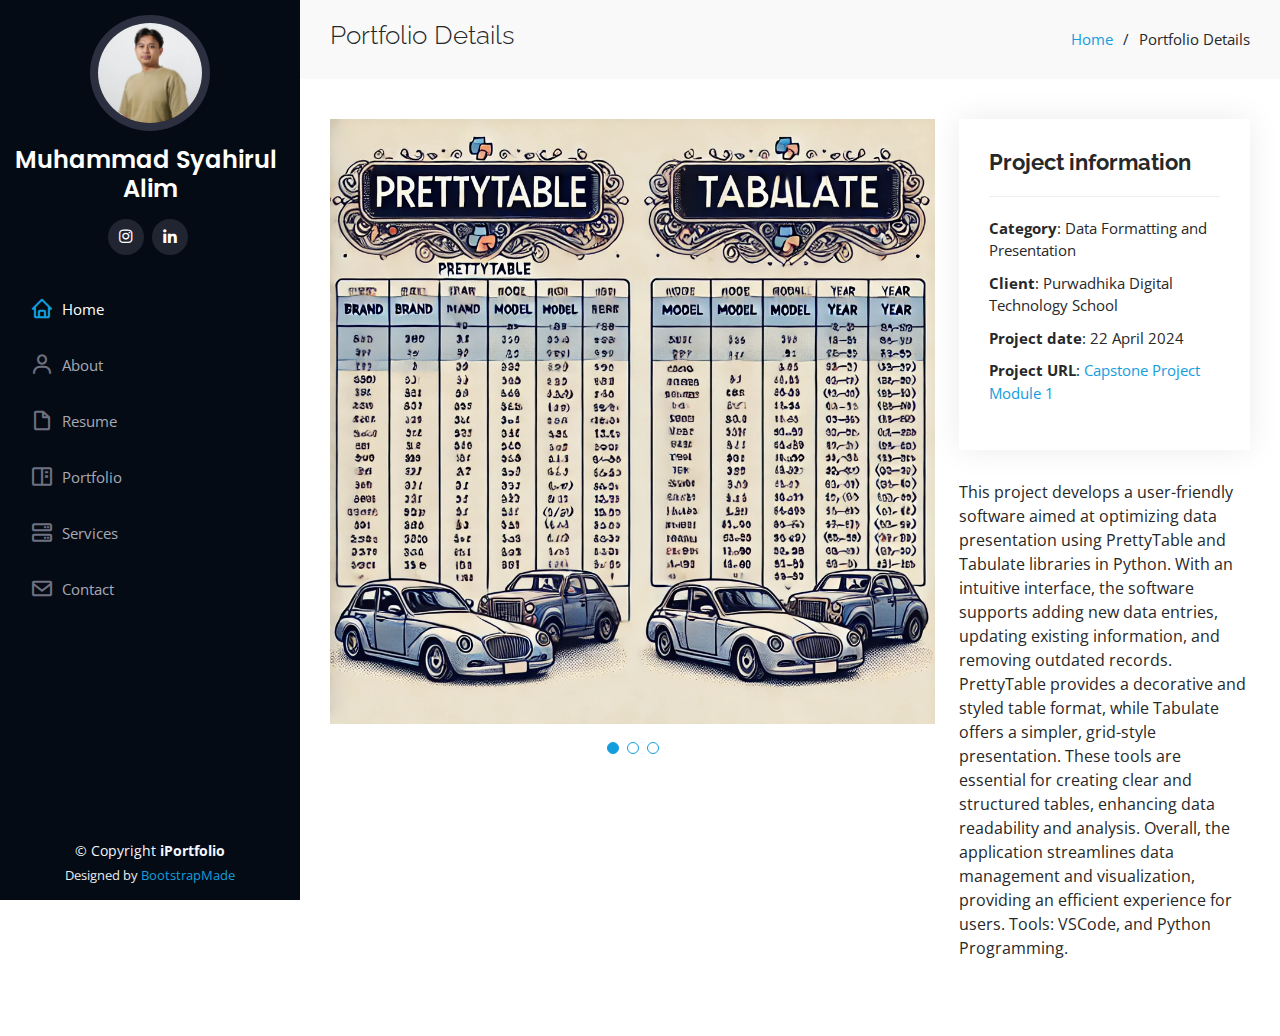
==== portfolio-details.html @ b95a763d "Add files via upload" ====
<!DOCTYPE html>
<html lang="en">

<head>
  <meta charset="utf-8">
  <meta content="width=device-width, initial-scale=1.0" name="viewport">

  <title>Portfolio Details - iPortfolio Bootstrap Template</title>
  <meta content="" name="description">
  <meta content="" name="keywords">

  <!-- Favicons -->
  <link href="assets/img/favicon.png" rel="icon">
  <link href="assets/img/apple-touch-icon.png" rel="apple-touch-icon">

  <!-- Google Fonts -->
  <link href="https://fonts.googleapis.com/css?family=Open+Sans:300,300i,400,400i,600,600i,700,700i|Raleway:300,300i,400,400i,500,500i,600,600i,700,700i|Poppins:300,300i,400,400i,500,500i,600,600i,700,700i" rel="stylesheet">

  <!-- Vendor CSS Files -->
  <link href="assets/vendor/aos/aos.css" rel="stylesheet">
  <link href="assets/vendor/bootstrap/css/bootstrap.min.css" rel="stylesheet">
  <link href="assets/vendor/bootstrap-icons/bootstrap-icons.css" rel="stylesheet">
  <link href="assets/vendor/boxicons/css/boxicons.min.css" rel="stylesheet">
  <link href="assets/vendor/glightbox/css/glightbox.min.css" rel="stylesheet">
  <link href="assets/vendor/swiper/swiper-bundle.min.css" rel="stylesheet">

  <!-- Template Main CSS File -->
  <link href="assets/css/style.css" rel="stylesheet">

  <!-- =======================================================
  * Template Name: iPortfolio
  * Template URL: https://bootstrapmade.com/iportfolio-bootstrap-portfolio-websites-template/
  * Updated: Mar 17 2024 with Bootstrap v5.3.3
  * Author: BootstrapMade.com
  * License: https://bootstrapmade.com/license/
  ======================================================== -->
</head>

<body>

  <!-- ======= Mobile nav toggle button ======= -->
  <i class="bi bi-list mobile-nav-toggle d-xl-none"></i>

  <!-- ======= Header ======= -->
  <header id="header">
    <div class="d-flex flex-column">

      <div class="profile">
        <img src="assets/img/P1289918.jpg" alt="" class="img-fluid rounded-circle">
        <h1 class="text-light"><a href="index.html">Muhammad Syahirul Alim</a></h1>
        <div class="social-links mt-3 text-center">
          <a href="https://www.instagram.com/msyahirulalim/" class="instagram"><i class="bx bxl-instagram"></i></a>
          <a href="https://www.linkedin.com/in/muhammad-syahirul-alim-770531120/" class="linkedin"><i class="bx bxl-linkedin"></i></a>
        </div>
      </div>

      <nav id="navbar" class="nav-menu navbar">
        <ul>
          <li><a href="#hero" class="nav-link scrollto active"><i class="bx bx-home"></i> <span>Home</span></a></li>
          <li><a href="#about" class="nav-link scrollto"><i class="bx bx-user"></i> <span>About</span></a></li>
          <li><a href="#resume" class="nav-link scrollto"><i class="bx bx-file-blank"></i> <span>Resume</span></a></li>
          <li><a href="#portfolio" class="nav-link scrollto"><i class="bx bx-book-content"></i> <span>Portfolio</span></a></li>
          <li><a href="#services" class="nav-link scrollto"><i class="bx bx-server"></i> <span>Services</span></a></li>
          <li><a href="#contact" class="nav-link scrollto"><i class="bx bx-envelope"></i> <span>Contact</span></a></li>
        </ul>
      </nav><!-- .nav-menu -->
    </div>
  </header><!-- End Header -->

  <main id="main">

    <!-- ======= Breadcrumbs ======= -->
    <section id="breadcrumbs" class="breadcrumbs">
      <div class="container">

        <div class="d-flex justify-content-between align-items-center">
          <h2>Portfolio Details</h2>
          <ol>
            <li><a href="index.html">Home</a></li>
            <li>Portfolio Details</li>
          </ol>
        </div>

      </div>
    </section><!-- End Breadcrumbs -->

    <!-- ======= Portfolio Details Section ======= -->
    <section id="portfolio-details" class="portfolio-details">
      <div class="container">

        <div class="row gy-4">

          <div class="col-lg-8">
            <div class="portfolio-details-slider swiper">
              <div class="swiper-wrapper align-items-center">

                <div class="swiper-slide">
                  <img src="assets/img/portfolio/PrettyTable_and_Tabulate_illustration.png" alt="">
                </div>

                <div class="swiper-slide">
                  <img src="assets/img/portfolio/tabulate.jpeg" alt="">
                </div>

                <div class="swiper-slide">
                  <img src="assets/img/portfolio/prettytable.jpeg" alt="">
                </div>

              </div>
              <div class="swiper-pagination"></div>
            </div>
          </div>

          <div class="col-lg-4">
            <div class="portfolio-info">
              <h3>Project information</h3>
              <ul>
                <li><strong>Category</strong>: Data Formatting and Presentation</li>
                <li><strong>Client</strong>: Purwadhika Digital Technology School</li>
                <li><strong>Project date</strong>: 22 April 2024</li>
                <li><strong>Project URL</strong>: <a href="https://medium.com/@syahirulalim287/optimizing-data-presentation-with-python-6a15caab39be">Capstone Project Module 1</a></li>
              </ul>
            </div>
            <div class="portfolio-description">
              <p>
                This project develops a user-friendly software aimed at optimizing data presentation using PrettyTable and Tabulate libraries in Python. 
                With an intuitive interface, the software supports adding new data entries, updating existing information, and removing outdated records.
                PrettyTable provides a decorative and styled table format, while Tabulate offers a simpler, grid-style presentation.
                These tools are essential for creating clear and structured tables, enhancing data readability and analysis.
                Overall, the application streamlines data management and visualization, providing an efficient experience for users. Tools: VSCode, and Python Programming.
              </p>
            </div>
          </div>

        </div>

      </div>
    </section><!-- End Portfolio Details Section -->

  </main><!-- End #main -->

  <!-- ======= Footer ======= -->
  <footer id="footer">
    <div class="container">
      <div class="copyright">
        &copy; Copyright <strong><span>iPortfolio</span></strong>
      </div>
      <div class="credits">
        <!-- All the links in the footer should remain intact. -->
        <!-- You can delete the links only if you purchased the pro version. -->
        <!-- Licensing information: https://bootstrapmade.com/license/ -->
        <!-- Purchase the pro version with working PHP/AJAX contact form: https://bootstrapmade.com/iportfolio-bootstrap-portfolio-websites-template/ -->
        Designed by <a href="https://bootstrapmade.com/">BootstrapMade</a>
      </div>
    </div>
  </footer><!-- End  Footer -->

  <a href="#" class="back-to-top d-flex align-items-center justify-content-center"><i class="bi bi-arrow-up-short"></i></a>

  <!-- Vendor JS Files -->
  <script src="assets/vendor/purecounter/purecounter_vanilla.js"></script>
  <script src="assets/vendor/aos/aos.js"></script>
  <script src="assets/vendor/bootstrap/js/bootstrap.bundle.min.js"></script>
  <script src="assets/vendor/glightbox/js/glightbox.min.js"></script>
  <script src="assets/vendor/isotope-layout/isotope.pkgd.min.js"></script>
  <script src="assets/vendor/swiper/swiper-bundle.min.js"></script>
  <script src="assets/vendor/typed.js/typed.umd.js"></script>
  <script src="assets/vendor/waypoints/noframework.waypoints.js"></script>
  <script src="assets/vendor/php-email-form/validate.js"></script>

  <!-- Template Main JS File -->
  <script src="assets/js/main.js"></script>

</body>

</html>
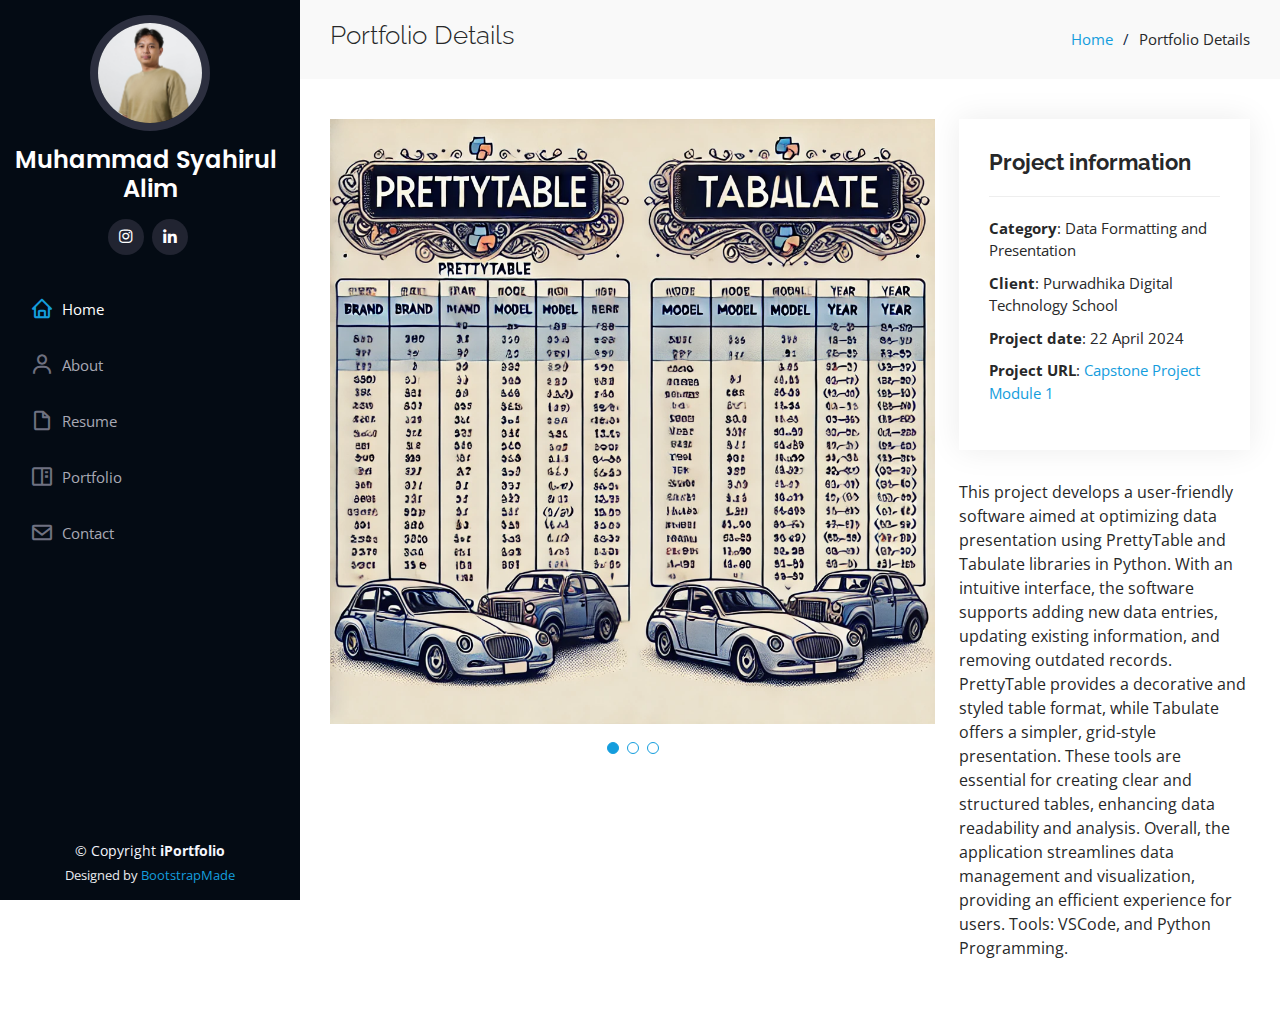
==== commit fc0f8441: "Update portfolio-details.html" ====
--- a/portfolio-details.html
+++ b/portfolio-details.html
@@ -56,12 +56,11 @@
 
       <nav id="navbar" class="nav-menu navbar">
         <ul>
-          <li><a href="#hero" class="nav-link scrollto active"><i class="bx bx-home"></i> <span>Home</span></a></li>
-          <li><a href="#about" class="nav-link scrollto"><i class="bx bx-user"></i> <span>About</span></a></li>
-          <li><a href="#resume" class="nav-link scrollto"><i class="bx bx-file-blank"></i> <span>Resume</span></a></li>
-          <li><a href="#portfolio" class="nav-link scrollto"><i class="bx bx-book-content"></i> <span>Portfolio</span></a></li>
-          <li><a href="#services" class="nav-link scrollto"><i class="bx bx-server"></i> <span>Services</span></a></li>
-          <li><a href="#contact" class="nav-link scrollto"><i class="bx bx-envelope"></i> <span>Contact</span></a></li>
+          <li><a href="https://msyahirulalim.github.io/Alim-Portofolio/index.html#hero" class="nav-link scrollto active"><i class="bx bx-home"></i> <span>Home</span></a></li>
+          <li><a href="https://msyahirulalim.github.io/Alim-Portofolio/index.html#about" class="nav-link scrollto"><i class="bx bx-user"></i> <span>About</span></a></li>
+          <li><a href="https://msyahirulalim.github.io/Alim-Portofolio/index.html#resume" class="nav-link scrollto"><i class="bx bx-file-blank"></i> <span>Resume</span></a></li>
+          <li><a href="https://msyahirulalim.github.io/Alim-Portofolio/index.html#portfolio" class="nav-link scrollto"><i class="bx bx-book-content"></i> <span>Portfolio</span></a></li>
+          <li><a href="https://msyahirulalim.github.io/Alim-Portofolio/index.html#contact" class="nav-link scrollto"><i class="bx bx-envelope"></i> <span>Contact</span></a></li>
         </ul>
       </nav><!-- .nav-menu -->
     </div>
@@ -173,4 +172,4 @@
 
 </body>
 
-</html>+</html>
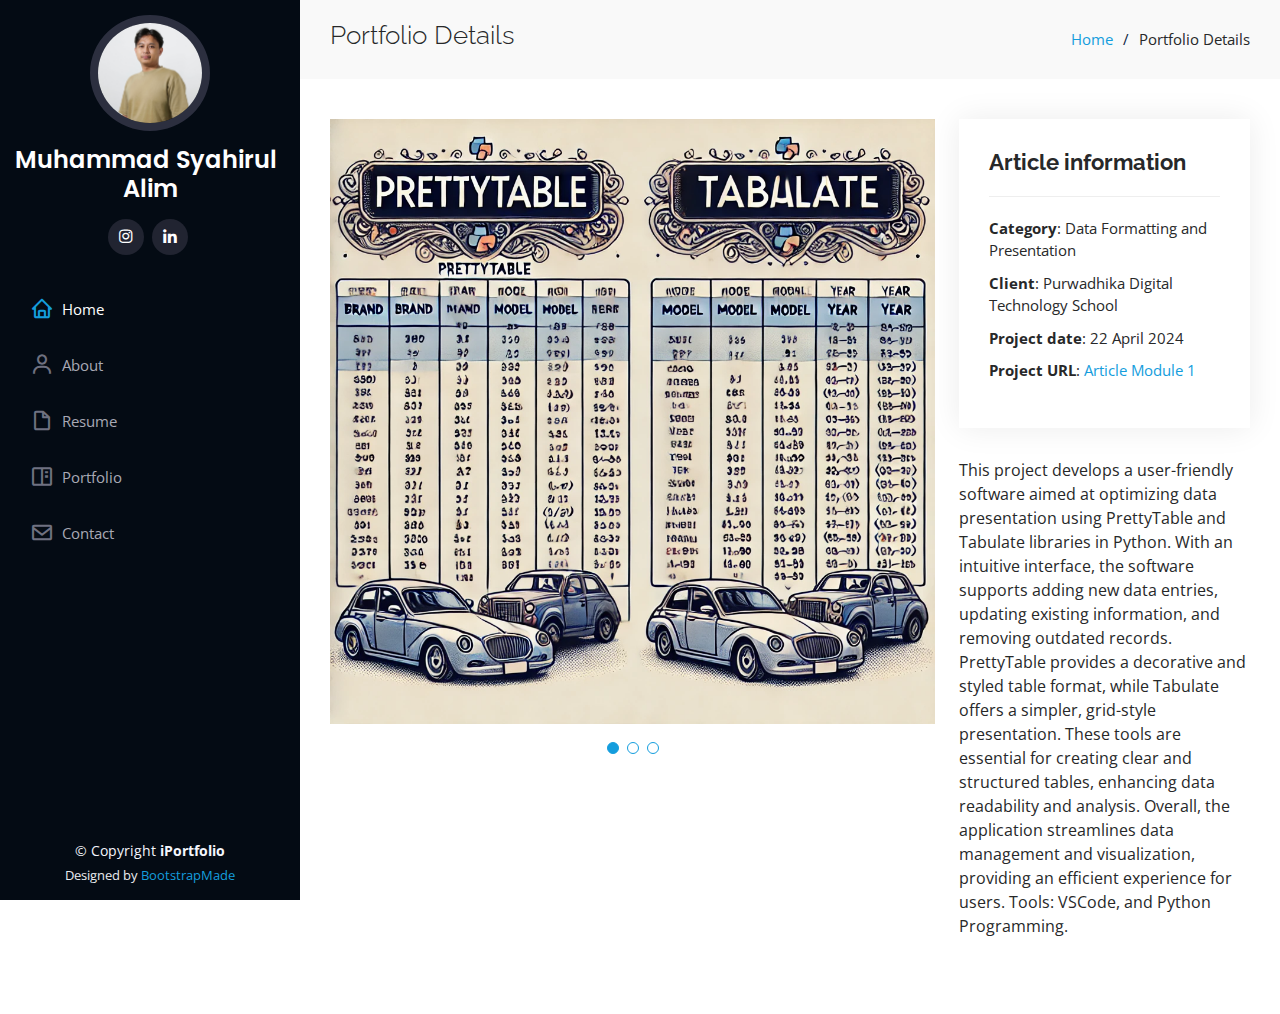
==== commit f4fc2ece: "Update portfolio-details.html" ====
--- a/portfolio-details.html
+++ b/portfolio-details.html
@@ -112,12 +112,12 @@
 
           <div class="col-lg-4">
             <div class="portfolio-info">
-              <h3>Project information</h3>
+              <h3>Article information</h3>
               <ul>
                 <li><strong>Category</strong>: Data Formatting and Presentation</li>
                 <li><strong>Client</strong>: Purwadhika Digital Technology School</li>
                 <li><strong>Project date</strong>: 22 April 2024</li>
-                <li><strong>Project URL</strong>: <a href="https://medium.com/@syahirulalim287/optimizing-data-presentation-with-python-6a15caab39be">Capstone Project Module 1</a></li>
+                <li><strong>Project URL</strong>: <a href="https://medium.com/@syahirulalim287/optimizing-data-presentation-with-python-6a15caab39be">Article Module 1</a></li>
               </ul>
             </div>
             <div class="portfolio-description">
